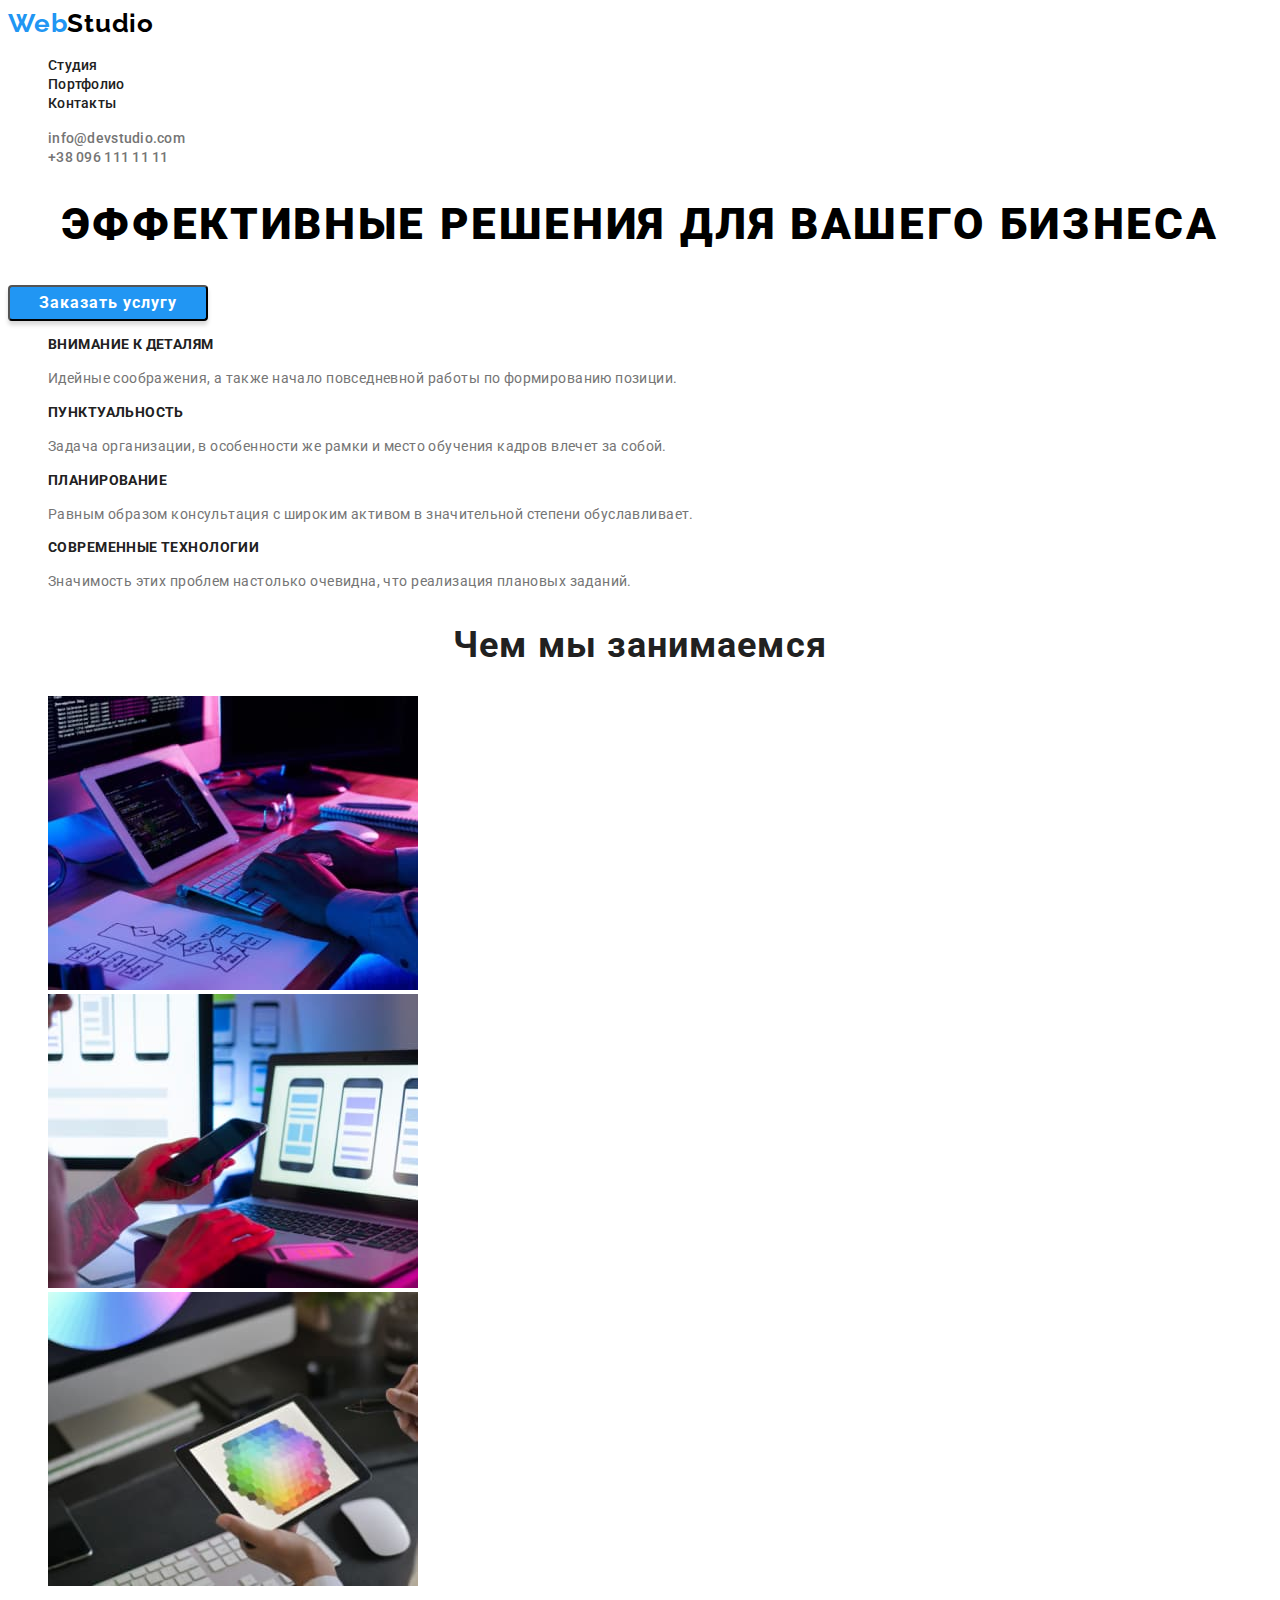
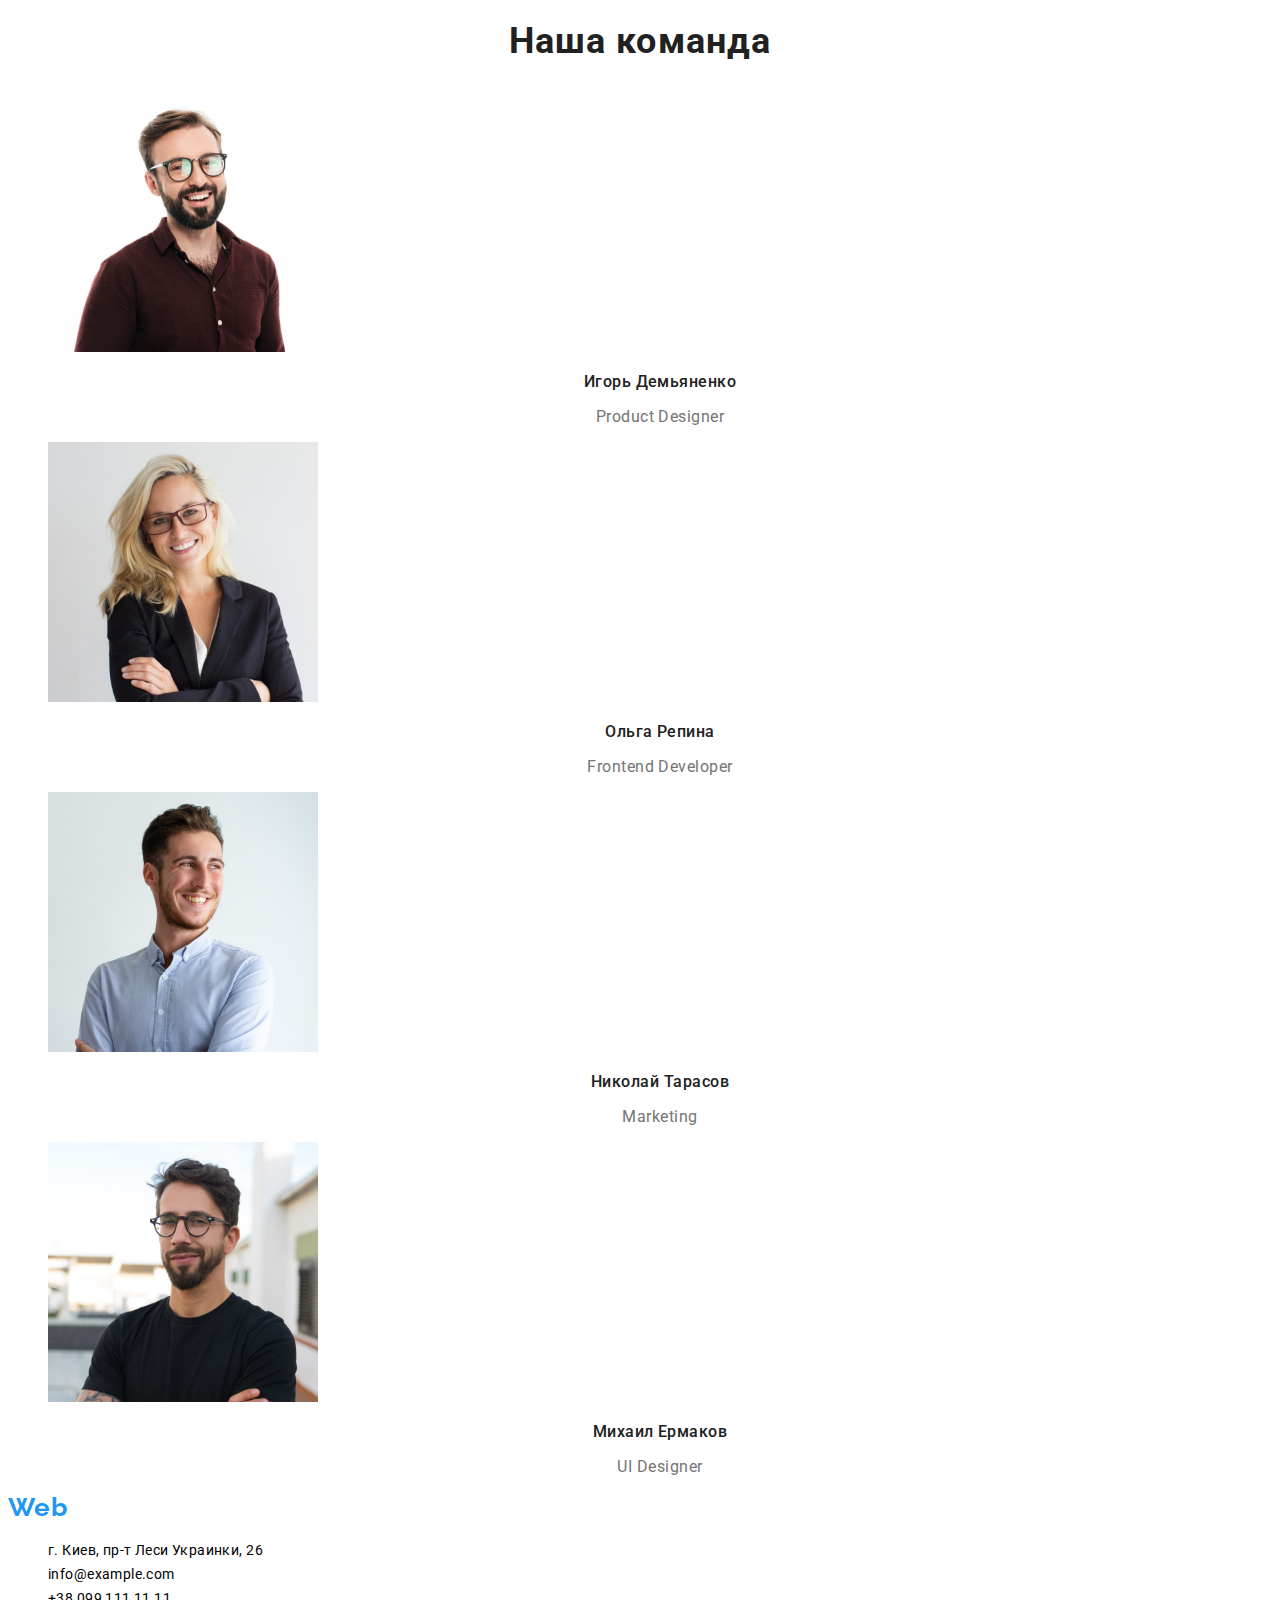
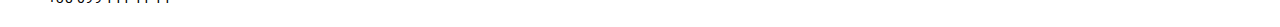
==== index.html @ 3e943349 "дз 3" ====
<!DOCTYPE html>
<html lang="ru">
<head>
    <meta charset="UTF-8">
    <meta http-equiv="X-UA-Compatible" content="IE=edge">
    <meta name="viewport" content="width=device-width, initial-scale=1.0">
    <title>WebStudio</title>
    <link rel="preconnect" href="https://fonts.googleapis.com">
    <link rel="preconnect" href="https://fonts.gstatic.com" crossorigin>
    <link href="https://fonts.googleapis.com/css2?family=Raleway:wght@700&family=Roboto:wght@400;500;700;900&display=swap"
        rel="stylesheet">

    <link rel="stylesheet" href="./css/styles.css">
</head>

<body>
    <!---HEADER-->
    <header class="page-header">
        <nav class="pege-nav">
            <a class="link logo" href="WebStudio" lang="en">Web<span class="logodark">Studio</span></a>
            <ul class="menu list">
                <li class="menu-item">
                    <a class="menu-link link" href="">Студия</a>
                </li>
                <li class="menu-item">
                    <a class="menu-link link" href="portfolio.html">Портфолио</a>
                </li>
                <li class="menu-item">
                    <a class="menu-link link" href="">Контакты</a>
                </li>
            </ul>
         </nav>    
            <ul class="list">
                <li>
                    <a class="contact-email link" href="mailto:info@devstudio.com">info@devstudio.com</a>
                </li>
                <li>
                    <a class="contact-phone-number link" href="tel:+380961111111">+38 096 111 11 11</a>
                </li>
            </ul>  
    </header>
    <main>
    <!--HERO-->
        <section class="hero">
            <h1 class="main-title">Эффективные решения для вашего бизнеса</h1>
            <button class="modal-btn" type="button">Заказать услугу</button>
        </section>
    <!--DESCRIPTION-->   
        <section>
           <ul class="list">
            <li>
                <p class="title-description">Внимание к деталям</p>
                <p class="section-description">Идейные соображения, а также начало повседневной работы по формированию позиции.</p>
            </li>
            <li>
                <p class="title-description">Пунктуальность</p>
                <p class="section-description">Задача организации, в особенности же рамки и место обучения кадров влечет за собой.</p>
            </li>
            <li>
                <p class="title-description">Планирование</p>
                <p class="section-description">Равным образом консультация с широким активом в значительной степени обуславливает.</p>
            </li>
            <li>
                <p class="title-description">Современные технологии</p>
                <p class="section-description">Значимость этих проблем настолько очевидна, что реализация плановых заданий.</p>
            </li>
           </ul>
        </section> 
        <!--WORKING-->
        <section>  
            <h2 class="title-section">Чем мы занимаемся</h2>
            <ul class="list">
                <li>
                    <img
                        src="./imeges/business/picture1.jpg"
                        alt="Работа студии"
                        width="370"
                        height="294">
                </li>
                <li>
                    <img
                        src="./imeges/business/picture2.jpg"
                        alt="Работа студии"
                        width="370"
                        height="294">
                </li>
                <li>
                    <img
                        src="./imeges/business/picture3.jpg"
                        alt="Работа студии"
                        width="370"
                        height="294">
                </li>
            </ul>
        </section>
       <!--COLLECTIVE-->
        <section>
            <h2 class="title-section">Наша команда</h2>
            <ul class="list">
                <li>
                    <img
                        src="./imeges/company/igor.jpg"
                        alt="Игорь Демьяненко"
                        width="270"
                        height="260">
                    <h3 class="name">Игорь Демьяненко</h3>
                    <p class="profession" lang="en">Product Designer</p>
                </li>
                <li>
                    <img
                        src="./imeges/company/olia.jpg"
                        alt="Ольга Репина"
                        width="270"
                        height="260">
                    <h3 class="name">Ольга Репина</h3>
                    <p class="profession" lang="en">Frontend Developer</p>
                </li>
                <li>
                    <img
                        src="./imeges/company/nicolai.jpg"
                        alt="Николай Тарасов"
                        width="270"
                        height="260">
                    <h3 class="name">Николай Тарасов</h3>
                    <p class="profession" lang="en">Marketing</p>
                </li>
                <li>
                    <img
                        src="./imeges/company/mihail.jpg"
                        alt="Михаил Ермаков"
                        width="270"
                        height="260">
                    <h3 class="name">Михаил Ермаков</h3>
                    <p class="profession" lang="en">UI Designer</p>
                </li>
            </ul>
        </section>
    </main>
    <!--FOOTER-->
    <footer>
        <a class="link logo" href="WebStudio" lang="en">Web<span class="logolight">Studio</span></a>
        <address>
            <ul class="list">
                <li>
                    <a class="link adress"
                    href="https://goo.gl/maps/aPMMfaf2fwCcFUGt7"
                    target="_blank" 
                    rel="noopenen noreferrer">
                    г. Киев, пр-т Леси Украинки, 26
                </a>
                </li>
                <li>
                    <a class="link connection" href="mailto:info@example.com">info@example.com</a>
                </li>
                <li>
                    <a class="link connection" href="tel:+380991111111">+38 099 111 11 11</a>
                </li>
            </ul>
        </address>
    </footer>
</body>
</html>
---- css/styles.css ----
:root {
   --accent-background-dark:#2F303A;
   --accent-color-text:#757575;
   --accent-color-header: #212121;
}

.list {
    list-style: none;
}

.link {
    text-decoration: none;

}

body {
font-family: 'Roboto', sans-serif;
}
/*================COMPONENTS===============*/

/*================/COMPONENTS==============*/

/*================HEADER===============*/
.page-header {

}

.pege-nav {

}

.logo {
    font-family: 'Raleway', sans-serif;
    font-weight: 700;
    font-size: 26px;
    line-height: 1.19;
    letter-spacing: 0.03em;
    color: #2196F3;
}
.logodark {
    color: #000;
}
.menu {

}

.menu-item {

}

.menu-link {
    font-family: 'Roboto', sans-serif;
    font-weight: 500;
    font-size: 14px;
    line-height: 1.14;
    letter-spacing: 0.02em;
    color:var(--accent-color-header);

}
.menu-link:hover,
.menu-link:focus {
    color: #2196F3;
}

.contact-phone-number {
    font-weight: 500;
    font-size: 14px;
    line-height: 1.14;
    letter-spacing: 0.02em;
    color:var(--accent-color-text);
}
.contact-phone-number:hover,
.contact-phone-number:focus {
    color: #2196F3;
}

.contact-email {
    font-weight: 500;
    font-size: 14px;
    line-height: 1.14;
    letter-spacing: 0.02em;
    color:var(--accent-color-text);
}

.contact-email:hover,
.contact-email:focus {
    color: #2196F3;
}
/*================/HEADER===============*/

/*==============HERO=======================*/
.main-title {
    font-weight: 900;
    font-size: 44px;
    line-height: 1.36;
    text-align: center;
    letter-spacing: 0.06em;
    text-transform: uppercase;
    color: #000;
    /*color: #FFFFFF;*/
}

.modal-btn {
    font-family: 'Roboto', sans-serif;
    width: 200px;
    background: #2196F3;
    box-shadow: 0px 4px 4px rgba(0, 0, 0, 0.15);
    border-radius: 4px;
    cursor: pointer;
    font-weight: 700;
    font-size: 16px;
    line-height: 1.88;
    letter-spacing: 0.06em;
    color: #FFFFFF;
}
/*==============/HERO=======================*/

/*===============DESCRIPTION==========*/
.section-description {
    font-weight: 400;
    font-size: 14px;
    line-height: 1.71;
    letter-spacing: 0.03em;
    color:var(--accent-color-text);
}

.title-description {
    font-weight: 700;
    font-size: 14px;
    line-height: 1.14;
    letter-spacing: 0.03em;
    text-transform: uppercase;
    color:var(--accent-color-header);
}
/*===============/DESCRIPTION==========*/

/*===========COLLECTIVE===============*/
.name {
    font-weight: 500;
    font-size: 16px;
    line-height: 1.19;
    text-align: center;
    letter-spacing: 0.03em;
    color:var(--accent-color-header);
}

.profession {
    font-weight: 400;
    font-size: 16px;
    line-height: 1.19;
    text-align: center;
    letter-spacing: 0.03em;
    color:var(--accent-color-text);
}

.title-section {
    font-weight: 700;
    font-size: 36px;
    line-height: 1.17;
    text-align: center;
    letter-spacing: 0.03em;
    color:var(--accent-color-header);
}
/*===========/COLLECTIVE===============*/

/*==============GALLERY================*/
.services {
    font-weight: 500;
    font-size: 16px;
    line-height: 1.63;
    text-align: center;
    letter-spacing: 0.03em;
    color: var(--accent-color-header);
}
 .gallery-btn {
    font-family: 'Roboto', sans-serif;
    font-weight: 500;
    font-size: 16px;
    line-height: 1.63;
    text-align: center;
    letter-spacing: 0.03em;
    color: var(--accent-color-header);
    background: #F5F4FA;   

 }
 .gallery-btn:hover,
 .gallery-btn:focus {
    color: #FFFFFF;
    background: #2196F3;
 }

 .project {
    font-weight: 700;
    font-size: 18px;
    line-height: 2;
    letter-spacing: 0.06em;
    color: var(--accent-color-header);
 }

.form-project {
    font-weight: 400;
    font-size: 16px;
    line-height: 1.88;
    letter-spacing: 0.03em;
    color:var(--accent-color-text);
}


/*==============/GALLERY================*/

/*================FOOTER========*/
.logolight {
    color: #FFFFFF;
}

.adress {
    font-style: normal;
    font-weight: 400;
    font-size: 14px;
    line-height: 1.71;
    letter-spacing: 0.03em;
    color: #000;
    /*color: #FFFFFF;*/
}

.connection {
    font-style: normal;
    font-weight: 400;
    font-size: 14px;
    line-height: 1.71;
    letter-spacing: 0.03em;
    color: #000;
    /*color: rgba(255, 255, 255, 0.6);*/
}
/*=================/FOOTER========*/
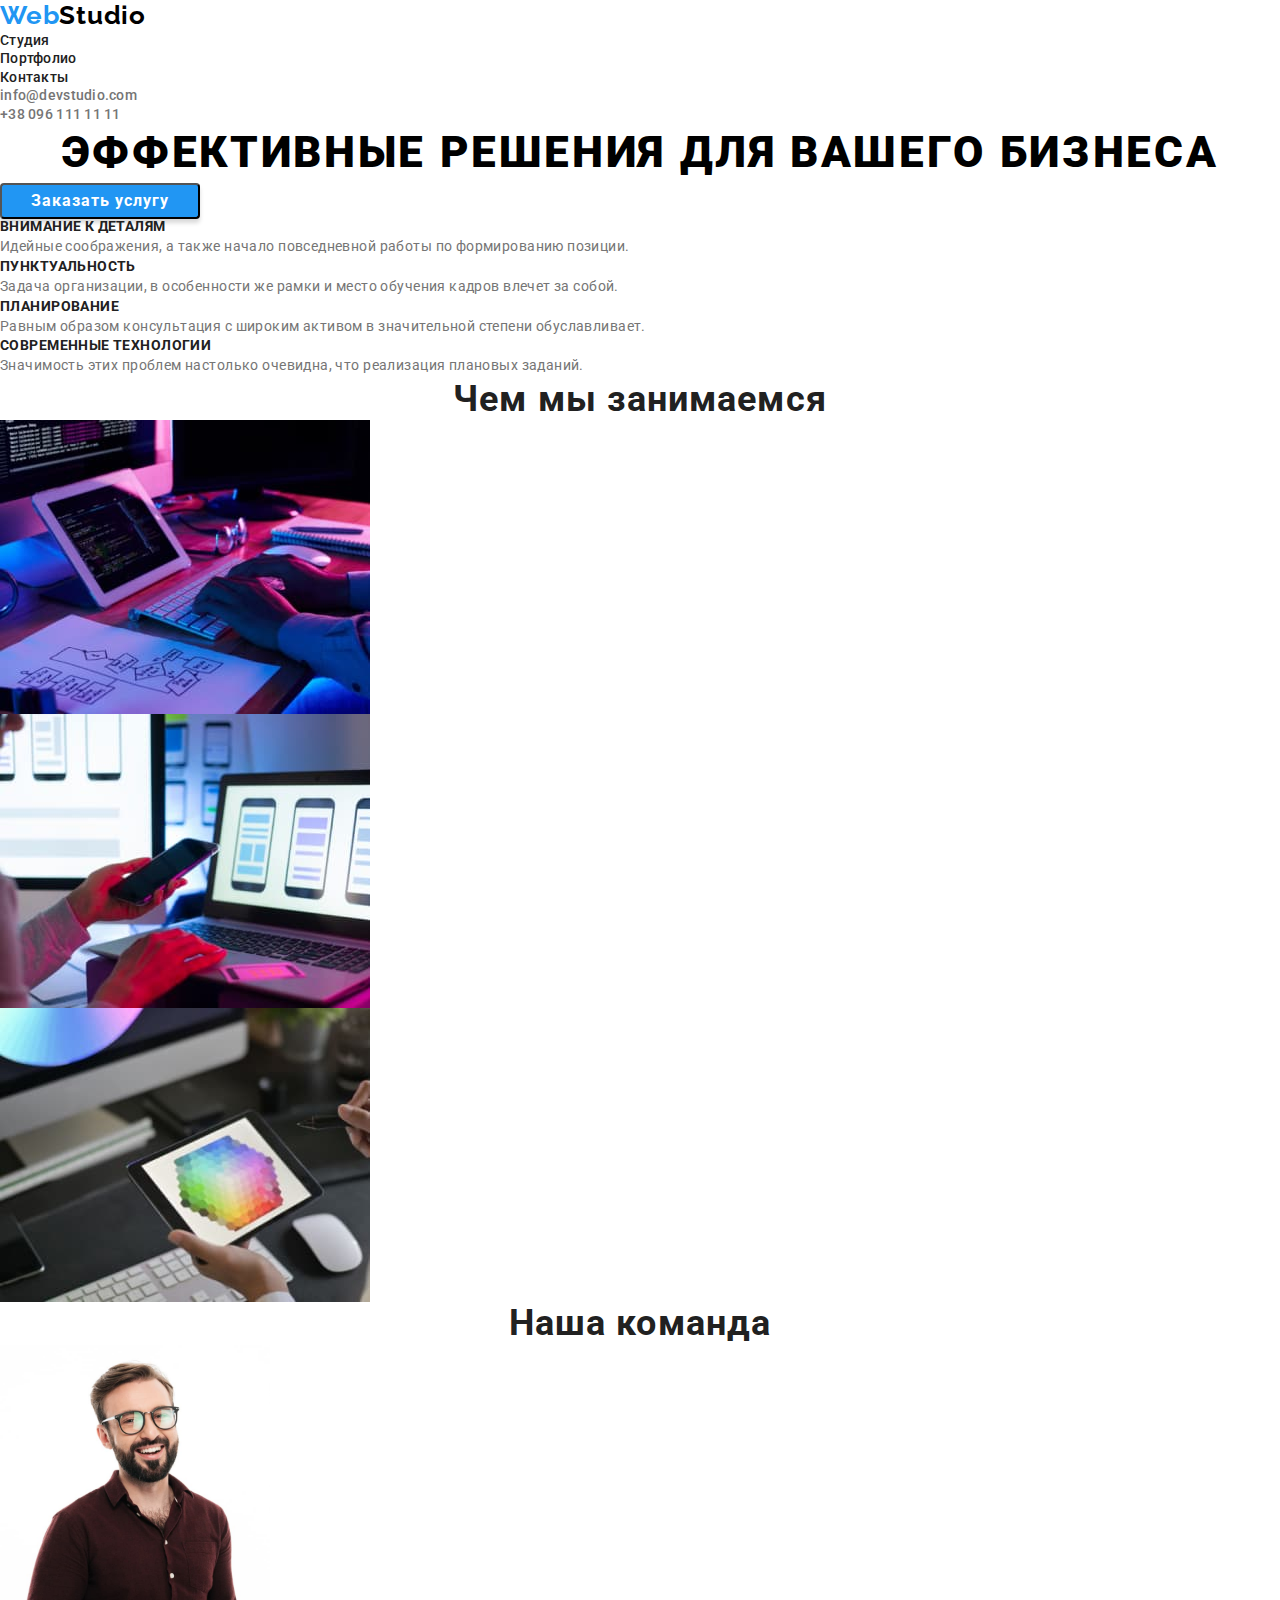
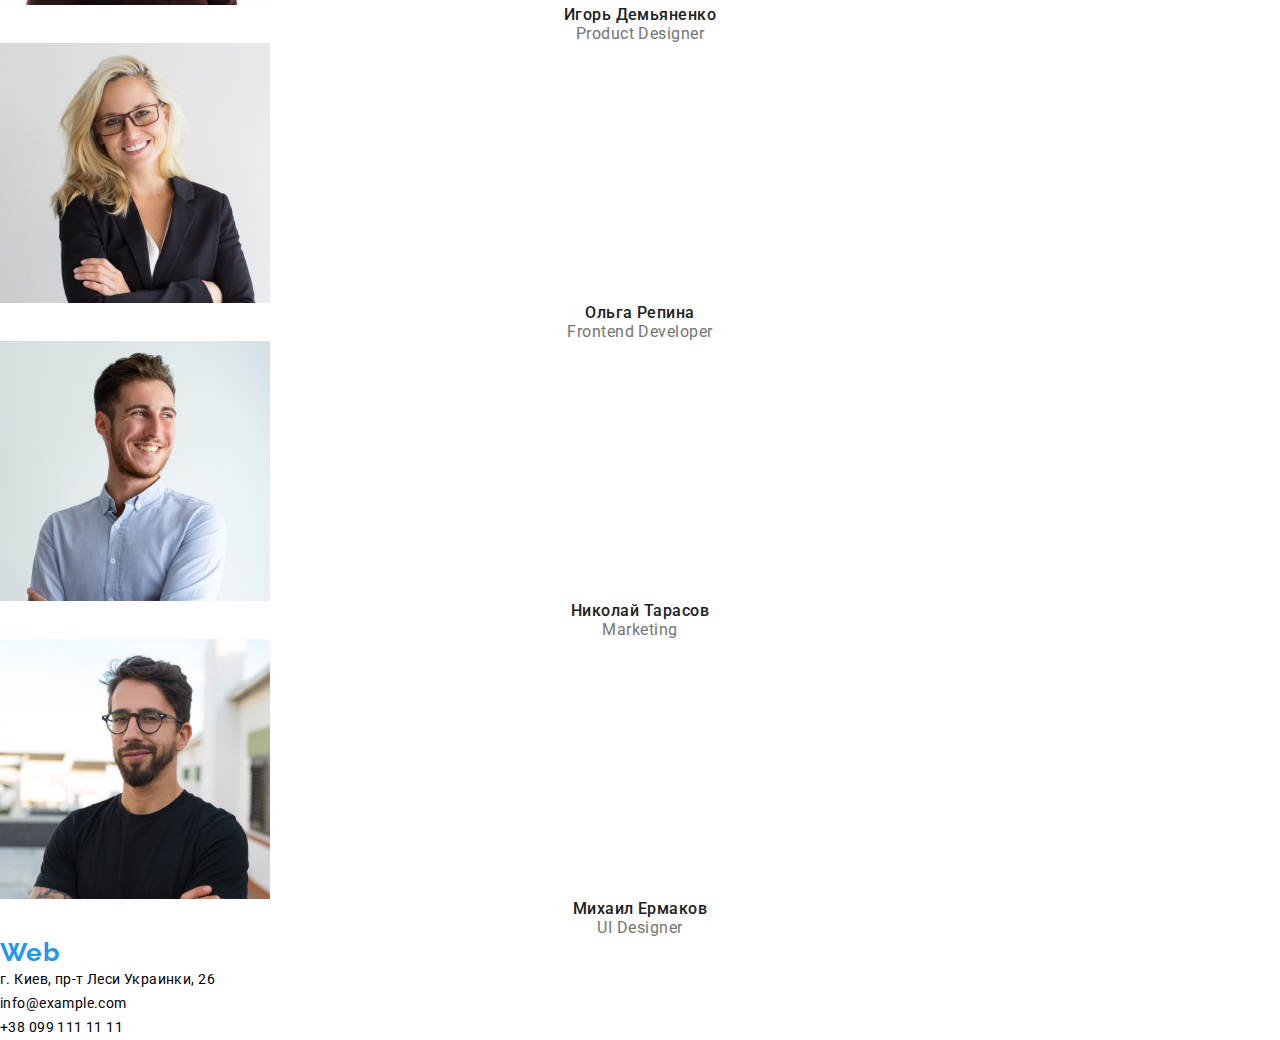
==== commit 455245d5: "дз 3 основа" ====
--- a/index.html
+++ b/index.html
@@ -5,6 +5,7 @@
     <meta http-equiv="X-UA-Compatible" content="IE=edge">
     <meta name="viewport" content="width=device-width, initial-scale=1.0">
     <title>WebStudio</title>
+    <link rel="stylesheet" href="https://cdn.jsdelivr.net/npm/modern-normalize@1.1.0/modern-normalize.min.css">
     <link rel="preconnect" href="https://fonts.googleapis.com">
     <link rel="preconnect" href="https://fonts.gstatic.com" crossorigin>
     <link href="https://fonts.googleapis.com/css2?family=Raleway:wght@700&family=Roboto:wght@400;500;700;900&display=swap"
--- a/css/styles.css
+++ b/css/styles.css
@@ -2,6 +2,7 @@
    --accent-background-dark:#2F303A;
    --accent-color-text:#757575;
    --accent-color-header: #212121;
+   --blue-color:#2196F3;
 }
 
 .list {
@@ -10,8 +11,30 @@
 
 .link {
     text-decoration: none;
-
-}
+}
+h1,
+h2,
+h3,
+h4,
+p{
+    margin-top: 0;
+    margin-bottom: 0;
+}
+ul,
+ol {
+    margin-top: 0;
+    margin-bottom: 0;
+    padding-left: 0;
+}
+img{
+    display: block;
+}
+/*address {
+    font-style: normal;
+}
+button {
+    cursor: pointer;
+}*/
 
 body {
 font-family: 'Roboto', sans-serif;
@@ -35,7 +58,7 @@
     font-size: 26px;
     line-height: 1.19;
     letter-spacing: 0.03em;
-    color: #2196F3;
+    color: var(--blue-color);
 }
 .logodark {
     color: #000;
@@ -59,7 +82,7 @@
 }
 .menu-link:hover,
 .menu-link:focus {
-    color: #2196F3;
+    color: var(--blue-color);
 }
 
 .contact-phone-number {
@@ -71,7 +94,7 @@
 }
 .contact-phone-number:hover,
 .contact-phone-number:focus {
-    color: #2196F3;
+    color:var(--blue-color);
 }
 
 .contact-email {
@@ -84,7 +107,7 @@
 
 .contact-email:hover,
 .contact-email:focus {
-    color: #2196F3;
+    color: var(--blue-color);
 }
 /*================/HEADER===============*/
 
@@ -103,7 +126,7 @@
 .modal-btn {
     font-family: 'Roboto', sans-serif;
     width: 200px;
-    background: #2196F3;
+    background: var(--blue-color);
     box-shadow: 0px 4px 4px rgba(0, 0, 0, 0.15);
     border-radius: 4px;
     cursor: pointer;
@@ -186,7 +209,7 @@
  .gallery-btn:hover,
  .gallery-btn:focus {
     color: #FFFFFF;
-    background: #2196F3;
+    background: var(--blue-color);
  }
 
  .project {
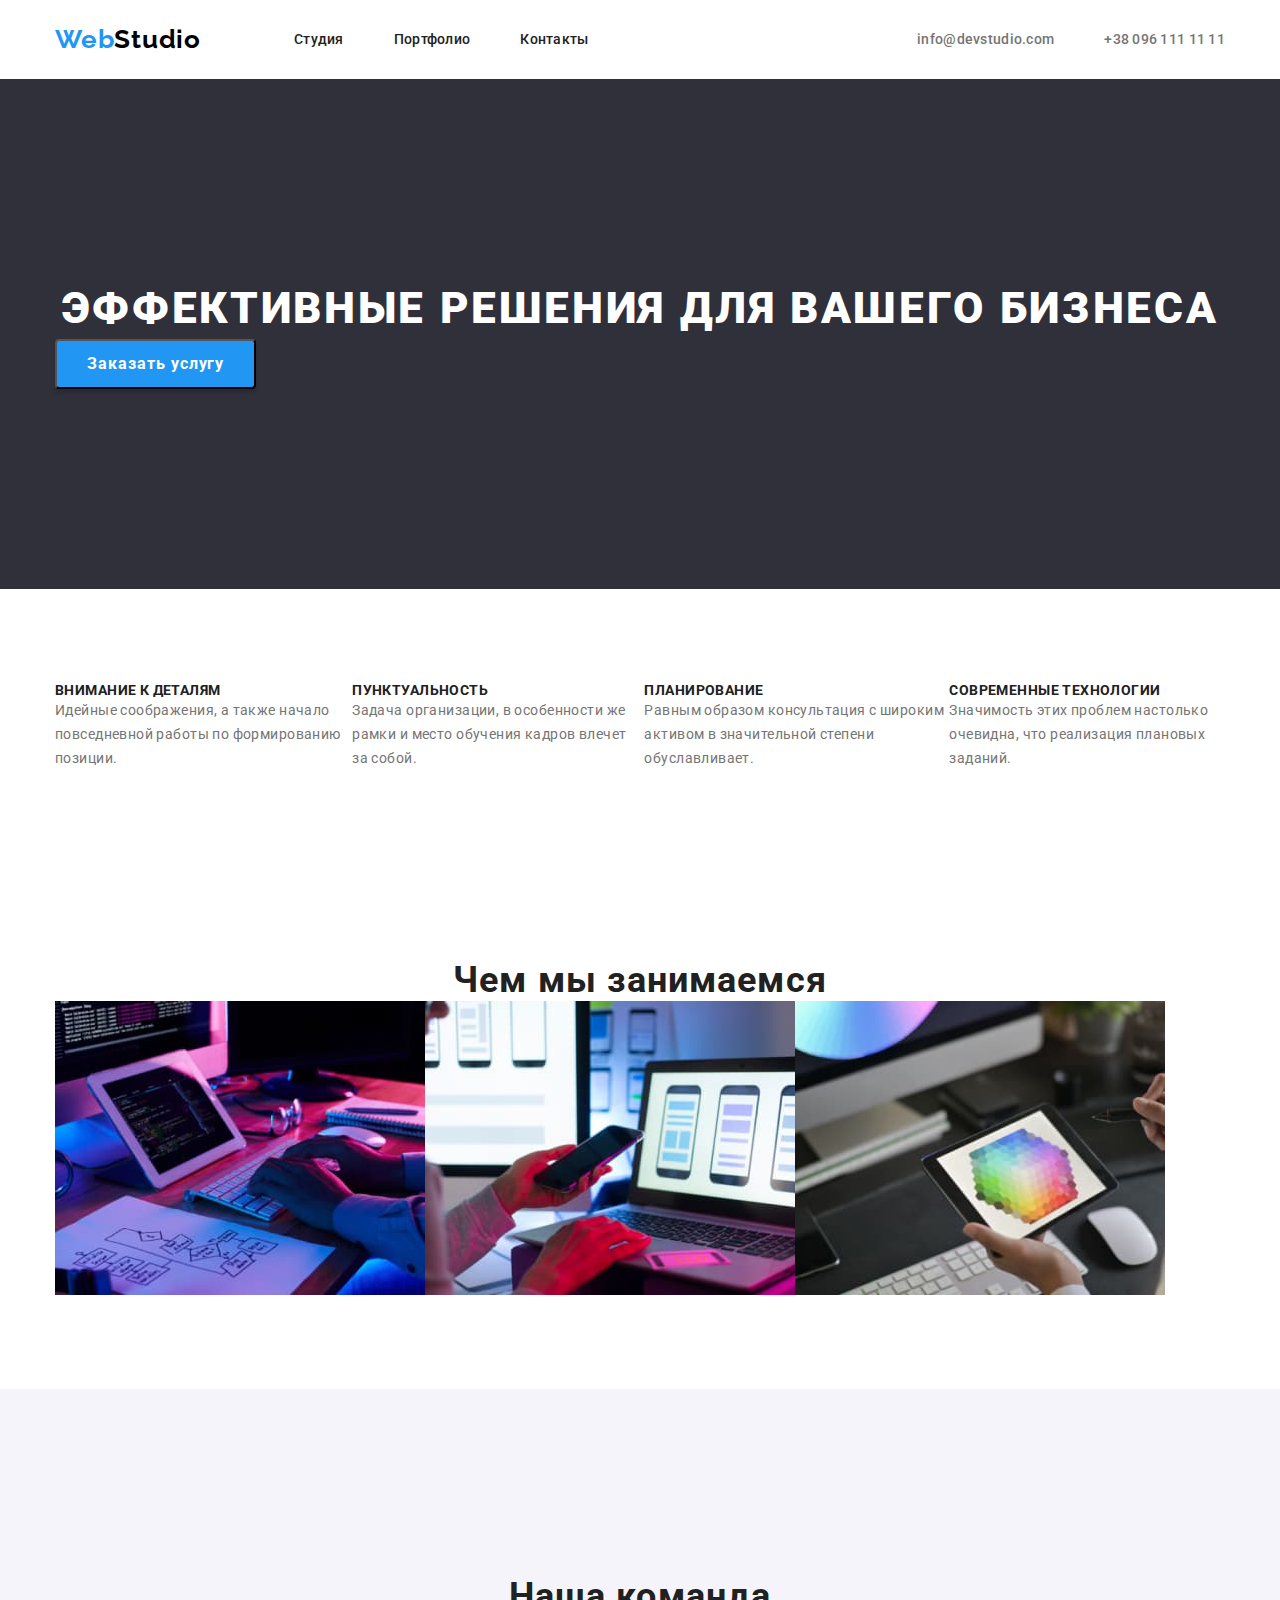
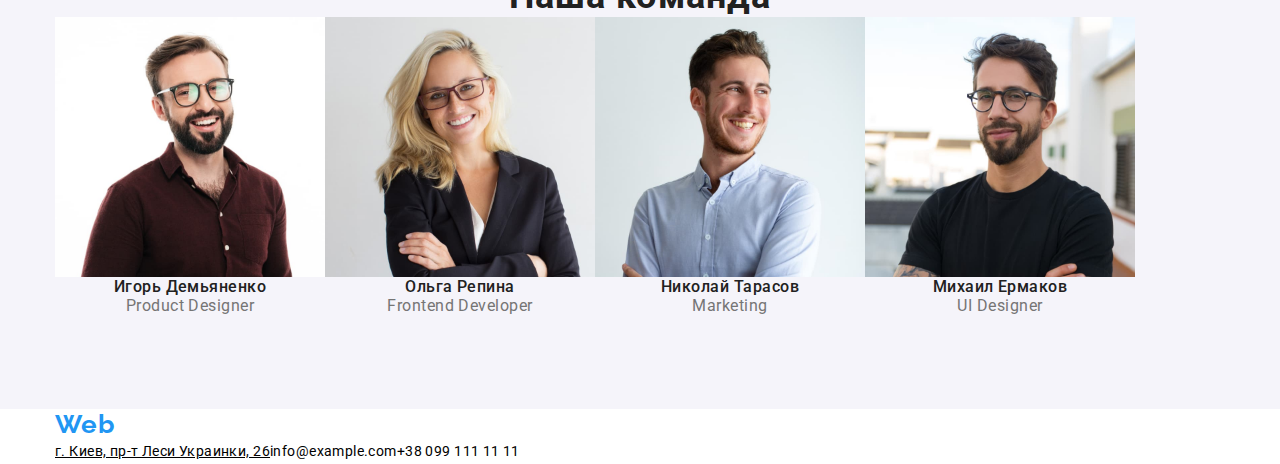
==== commit 21065089: "ДЗ 3 перша половина" ====
--- a/index.html
+++ b/index.html
@@ -5,19 +5,19 @@
     <meta http-equiv="X-UA-Compatible" content="IE=edge">
     <meta name="viewport" content="width=device-width, initial-scale=1.0">
     <title>WebStudio</title>
-    <link rel="stylesheet" href="https://cdn.jsdelivr.net/npm/modern-normalize@1.1.0/modern-normalize.min.css">
-    <link rel="preconnect" href="https://fonts.googleapis.com">
+        <link rel="preconnect" href="https://fonts.googleapis.com">
     <link rel="preconnect" href="https://fonts.gstatic.com" crossorigin>
     <link href="https://fonts.googleapis.com/css2?family=Raleway:wght@700&family=Roboto:wght@400;500;700;900&display=swap"
         rel="stylesheet">
-
+    <link rel="stylesheet" href="https://cdn.jsdelivr.net/npm/modern-normalize@1.1.0/modern-normalize.min.css">    
     <link rel="stylesheet" href="./css/styles.css">
 </head>
 
 <body>
     <!---HEADER-->
     <header class="page-header">
-        <nav class="pege-nav">
+        <div class="container page-heder-container">
+            <nav class="pege-nav">
             <a class="link logo" href="WebStudio" lang="en">Web<span class="logodark">Studio</span></a>
             <ul class="menu list">
                 <li class="menu-item">
@@ -30,7 +30,7 @@
                     <a class="menu-link link" href="">Контакты</a>
                 </li>
             </ul>
-         </nav>    
+             </nav>    
             <ul class="list">
                 <li>
                     <a class="contact-email link" href="mailto:info@devstudio.com">info@devstudio.com</a>
@@ -38,126 +38,138 @@
                 <li>
                     <a class="contact-phone-number link" href="tel:+380961111111">+38 096 111 11 11</a>
                 </li>
-            </ul>  
+            </ul>
+        </div>
     </header>
     <main>
     <!--HERO-->
         <section class="hero">
-            <h1 class="main-title">Эффективные решения для вашего бизнеса</h1>
-            <button class="modal-btn" type="button">Заказать услугу</button>
+            <div class="container">
+                <h1 class="main-title">Эффективные решения для вашего бизнеса</h1>
+                <button class="modal-btn" type="button">Заказать услугу</button>
+            </div>
         </section>
     <!--DESCRIPTION-->   
-        <section>
-           <ul class="list">
-            <li>
-                <p class="title-description">Внимание к деталям</p>
-                <p class="section-description">Идейные соображения, а также начало повседневной работы по формированию позиции.</p>
-            </li>
-            <li>
-                <p class="title-description">Пунктуальность</p>
-                <p class="section-description">Задача организации, в особенности же рамки и место обучения кадров влечет за собой.</p>
-            </li>
-            <li>
-                <p class="title-description">Планирование</p>
-                <p class="section-description">Равным образом консультация с широким активом в значительной степени обуславливает.</p>
-            </li>
-            <li>
-                <p class="title-description">Современные технологии</p>
-                <p class="section-description">Значимость этих проблем настолько очевидна, что реализация плановых заданий.</p>
-            </li>
-           </ul>
+        <section class="section-description">
+            <div class="container">
+                <ul class="list">
+                    <li>
+                        <p class="title-description">Внимание к деталям</p>
+                        <p class="text-description">Идейные соображения, а также начало повседневной работы по формированию позиции.</p>
+                    </li>
+                    <li>
+                        <p class="title-description">Пунктуальность</p>
+                        <p class="text-description">Задача организации, в особенности же рамки и место обучения кадров влечет за собой.</p>
+                    </li>
+                    <li>
+                       <p class="title-description">Планирование</p>
+                       <p class="text-description">Равным образом консультация с широким активом в значительной степени обуславливает.</p>
+                    </li>
+                    <li>
+                        <p class="title-description">Современные технологии</p>
+                        <p class="text-description">Значимость этих проблем настолько очевидна, что реализация плановых заданий.</p>
+                    </li>
+                </ul>
+            </div>
+           
         </section> 
         <!--WORKING-->
-        <section>  
-            <h2 class="title-section">Чем мы занимаемся</h2>
-            <ul class="list">
-                <li>
-                    <img
-                        src="./imeges/business/picture1.jpg"
-                        alt="Работа студии"
-                        width="370"
-                        height="294">
-                </li>
-                <li>
-                    <img
-                        src="./imeges/business/picture2.jpg"
-                        alt="Работа студии"
-                        width="370"
-                        height="294">
-                </li>
-                <li>
-                    <img
-                        src="./imeges/business/picture3.jpg"
-                        alt="Работа студии"
-                        width="370"
-                        height="294">
-                </li>
-            </ul>
+        <section class="section-working">
+            <div class="container">
+                <h2 class="title-section">Чем мы занимаемся</h2>
+                <ul class="list">
+                    <li>
+                        <img
+                            src="./imeges/business/picture1.jpg"
+                            alt="Работа студии"
+                            width="370"
+                            height="294">
+                    </li>
+                    <li>
+                        <img
+                            src="./imeges/business/picture2.jpg"
+                                alt="Работа студии"
+                                width="370"
+                                height="294">
+                    </li>
+                    <li>
+                        <img
+                            src="./imeges/business/picture3.jpg"
+                            alt="Работа студии"
+                            width="370"
+                            height="294">
+                    </li>
+                </ul>
+            </div>        
         </section>
        <!--COLLECTIVE-->
-        <section>
-            <h2 class="title-section">Наша команда</h2>
-            <ul class="list">
-                <li>
-                    <img
-                        src="./imeges/company/igor.jpg"
-                        alt="Игорь Демьяненко"
-                        width="270"
-                        height="260">
-                    <h3 class="name">Игорь Демьяненко</h3>
-                    <p class="profession" lang="en">Product Designer</p>
-                </li>
-                <li>
-                    <img
-                        src="./imeges/company/olia.jpg"
-                        alt="Ольга Репина"
-                        width="270"
-                        height="260">
-                    <h3 class="name">Ольга Репина</h3>
-                    <p class="profession" lang="en">Frontend Developer</p>
-                </li>
-                <li>
-                    <img
-                        src="./imeges/company/nicolai.jpg"
-                        alt="Николай Тарасов"
-                        width="270"
-                        height="260">
-                    <h3 class="name">Николай Тарасов</h3>
-                    <p class="profession" lang="en">Marketing</p>
-                </li>
-                <li>
-                    <img
-                        src="./imeges/company/mihail.jpg"
-                        alt="Михаил Ермаков"
-                        width="270"
-                        height="260">
-                    <h3 class="name">Михаил Ермаков</h3>
-                    <p class="profession" lang="en">UI Designer</p>
-                </li>
-            </ul>
+        <section class="collective-section">
+            <div class="container">
+                <h2 class="title-section">Наша команда</h2>
+                <ul class="list">
+                    <li>
+                        <img
+                            src="./imeges/company/igor.jpg"
+                            alt="Игорь Демьяненко"
+                            width="270"
+                            height="260">
+                        <h3 class="name">Игорь Демьяненко</h3>
+                        <p class="profession" lang="en">Product Designer</p>
+                    </li>
+                    <li>
+                        <img
+                            src="./imeges/company/olia.jpg"
+                            alt="Ольга Репина"
+                            width="270"
+                            height="260">
+                        <h3 class="name">Ольга Репина</h3>
+                        <p class="profession" lang="en">Frontend Developer</p>
+                    </li>
+                    <li>
+                        <img
+                            src="./imeges/company/nicolai.jpg"
+                            alt="Николай Тарасов"
+                            width="270"
+                            height="260">
+                        <h3 class="name">Николай Тарасов</h3>
+                        <p class="profession" lang="en">Marketing</p>
+                    </li>
+                    <li>
+                        <img
+                            src="./imeges/company/mihail.jpg"
+                            alt="Михаил Ермаков"
+                            width="270"
+                            height="260">
+                        <h3 class="name">Михаил Ермаков</h3>
+                        <p class="profession" lang="en">UI Designer</p>
+                    </li>
+                </ul>
+            </div> 
         </section>
     </main>
     <!--FOOTER-->
     <footer>
-        <a class="link logo" href="WebStudio" lang="en">Web<span class="logolight">Studio</span></a>
-        <address>
-            <ul class="list">
-                <li>
-                    <a class="link adress"
-                    href="https://goo.gl/maps/aPMMfaf2fwCcFUGt7"
-                    target="_blank" 
-                    rel="noopenen noreferrer">
-                    г. Киев, пр-т Леси Украинки, 26
-                </a>
-                </li>
-                <li>
-                    <a class="link connection" href="mailto:info@example.com">info@example.com</a>
-                </li>
-                <li>
-                    <a class="link connection" href="tel:+380991111111">+38 099 111 11 11</a>
-                </li>
-            </ul>
-        </address>
+        <div class="container">
+            <a class="link logo" href="WebStudio" lang="en">Web<span class="logolight">Studio</span></a>
+            <address>
+                <ul class="list">
+                    <li>
+                        <a class="link-footer adress"
+                        href="https://goo.gl/maps/aPMMfaf2fwCcFUGt7"
+                        target="_blank" 
+                        rel="noopenen noreferrer">
+                        г. Киев, пр-т Леси Украинки, 26
+                    </a>
+                    </li>
+                    <li>
+                        <a class="link connection" href="mailto:info@example.com">info@example.com</a>
+                    </li>
+                    <li>
+                        <a class="link connection" href="tel:+380991111111">+38 099 111 11 11</a>
+                    </li>
+                </ul>
+            </address>
+        </div>
     </footer>
 </body>
 </html>--- a/css/styles.css
+++ b/css/styles.css
@@ -7,6 +7,7 @@
 
 .list {
     list-style: none;
+    display: flex;
 }
 
 .link {
@@ -31,25 +32,39 @@
 }
 /*address {
     font-style: normal;
-}
+}*/
 button {
     cursor: pointer;
-}*/
+}
 
 body {
 font-family: 'Roboto', sans-serif;
 }
+.container {
+    width: 1200px;
+    margin-left: auto;
+    margin-right: auto;
+    padding-left: 15px;
+    padding-right: 15px;
+}
+
 /*================COMPONENTS===============*/
 
 /*================/COMPONENTS==============*/
 
 /*================HEADER===============*/
+.page-heder-container {
+    display: flex;
+    align-items: center;
+    justify-content: space-between;
+}
 .page-header {
 
 }
 
 .pege-nav {
-
+display: flex;
+align-items: center;
 }
 
 .logo {
@@ -59,16 +74,20 @@
     line-height: 1.19;
     letter-spacing: 0.03em;
     color: var(--blue-color);
+    margin-right: 93px;
+    padding-top: 24px;
+    padding-bottom: 24px;
 }
 .logodark {
     color: #000;
 }
 .menu {
-
-}
-
-.menu-item {
-
+display: flex;
+
+}
+
+.menu-item:not(:last-child) {
+margin-right: 50px;
 }
 
 .menu-link {
@@ -91,7 +110,7 @@
     line-height: 1.14;
     letter-spacing: 0.02em;
     color:var(--accent-color-text);
-}
+    }
 .contact-phone-number:hover,
 .contact-phone-number:focus {
     color:var(--blue-color);
@@ -103,6 +122,8 @@
     line-height: 1.14;
     letter-spacing: 0.02em;
     color:var(--accent-color-text);
+    margin-left: auto;
+    margin-right: 50px;
 }
 
 .contact-email:hover,
@@ -112,6 +133,12 @@
 /*================/HEADER===============*/
 
 /*==============HERO=======================*/
+.hero {
+    padding-top: 200px;
+    padding-bottom: 200px;
+background: var(--accent-background-dark);
+}
+
 .main-title {
     font-weight: 900;
     font-size: 44px;
@@ -119,17 +146,18 @@
     text-align: center;
     letter-spacing: 0.06em;
     text-transform: uppercase;
-    color: #000;
-    /*color: #FFFFFF;*/
+    color: #FFFFFF;
 }
 
 .modal-btn {
     font-family: 'Roboto', sans-serif;
-    width: 200px;
+    padding-top: 8px;
+    padding-bottom: 8px;
+    padding-left: 30px;
+    padding-right: 30px;
     background: var(--blue-color);
     box-shadow: 0px 4px 4px rgba(0, 0, 0, 0.15);
     border-radius: 4px;
-    cursor: pointer;
     font-weight: 700;
     font-size: 16px;
     line-height: 1.88;
@@ -140,6 +168,11 @@
 
 /*===============DESCRIPTION==========*/
 .section-description {
+padding-top: 94px;
+padding-bottom: 94px;
+}
+
+.text-description {
     font-weight: 400;
     font-size: 14px;
     line-height: 1.71;
@@ -157,7 +190,22 @@
 }
 /*===============/DESCRIPTION==========*/
 
+/*================WORKING=============*/
+.section-working {
+    padding-top: 94px;
+    padding-bottom: 94px;
+}
+
+/*================/WORKING=============*/
+
 /*===========COLLECTIVE===============*/
+.collective-section {
+    padding-top: 186px;
+    padding-bottom: 94px;
+    background: #F5F4FA;
+
+}
+
 .name {
     font-weight: 500;
     font-size: 16px;
@@ -187,6 +235,11 @@
 /*===========/COLLECTIVE===============*/
 
 /*==============GALLERY================*/
+.gallery-section {
+    padding-top: 94px;
+    padding-bottom: 94px;
+}
+
 .services {
     font-weight: 500;
     font-size: 16px;
@@ -197,6 +250,10 @@
 }
  .gallery-btn {
     font-family: 'Roboto', sans-serif;
+    padding-top: 6px;
+    padding-bottom: 6px;
+    padding-left: 32px;
+    padding-right: 32px;
     font-weight: 500;
     font-size: 16px;
     line-height: 1.63;
@@ -255,5 +312,8 @@
     color: #000;
     /*color: rgba(255, 255, 255, 0.6);*/
 }
+.link-footer {
+
+}
 /*=================/FOOTER========*/
 
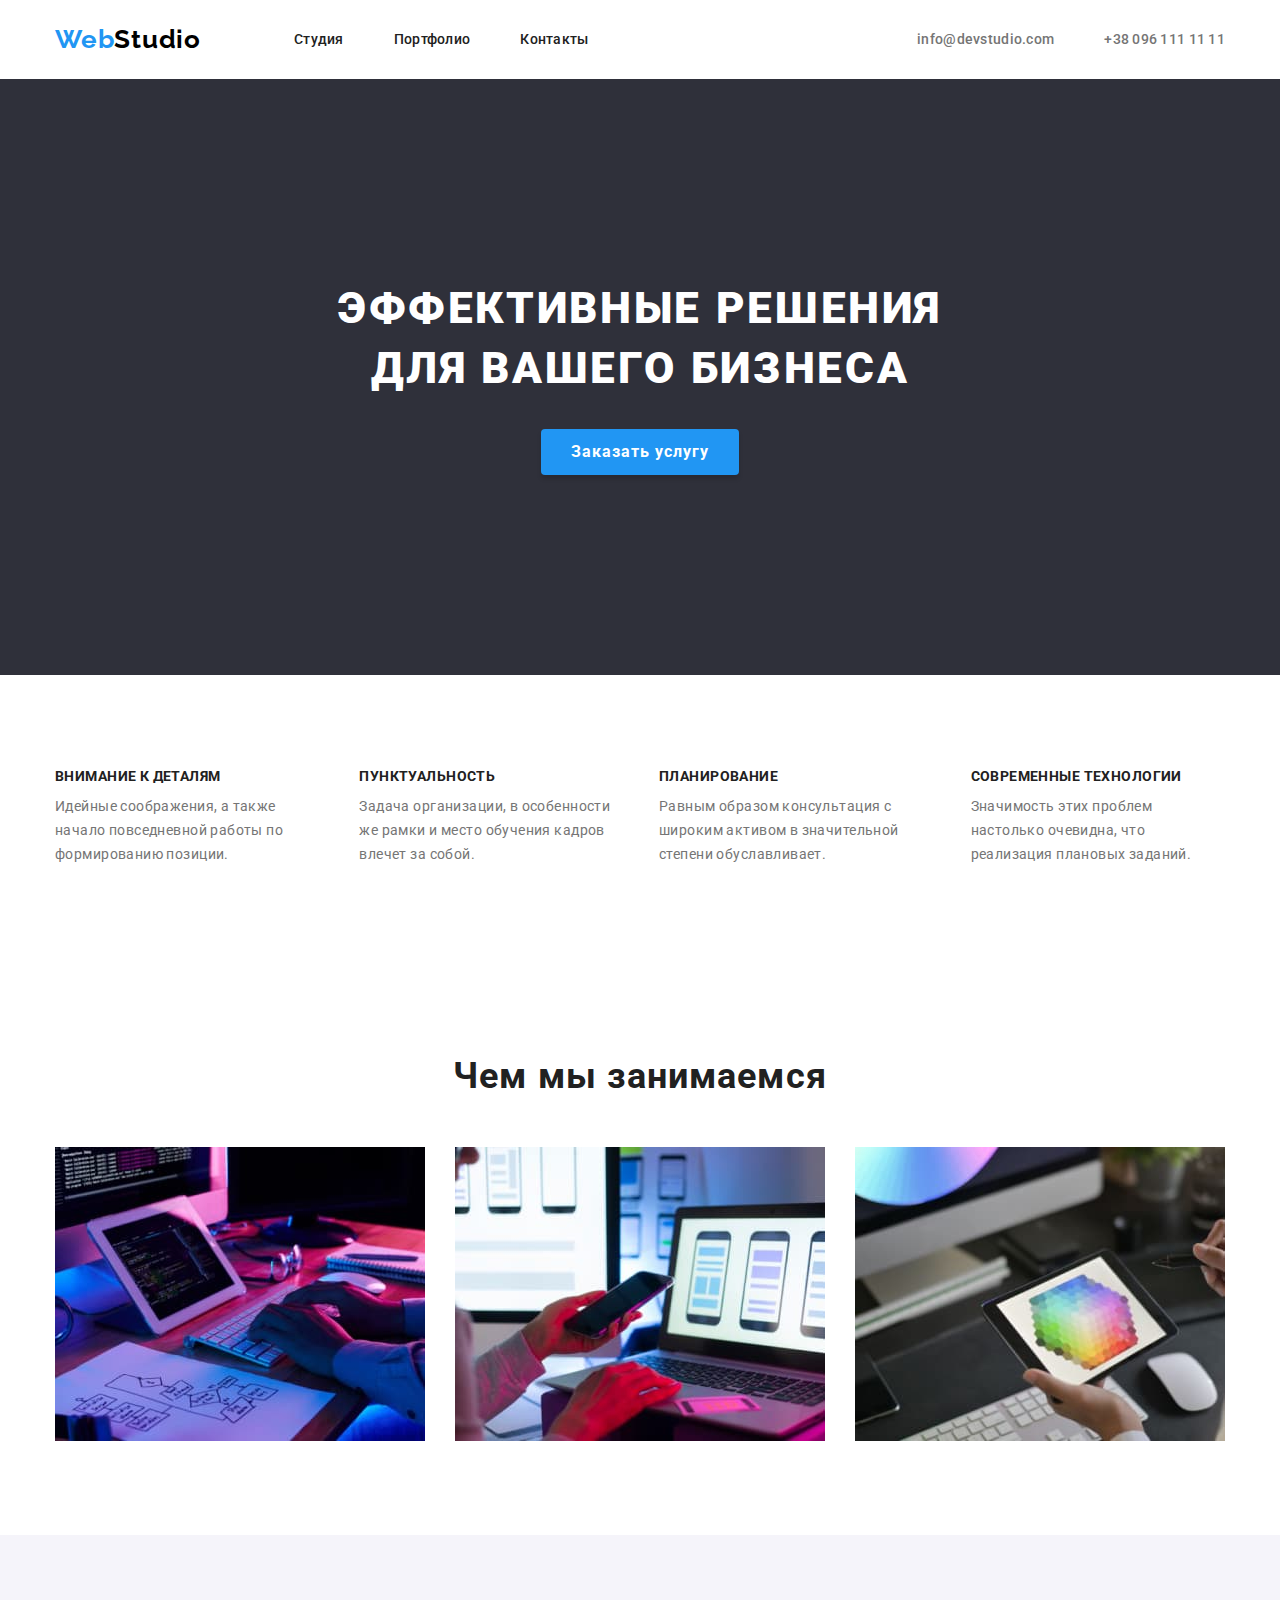
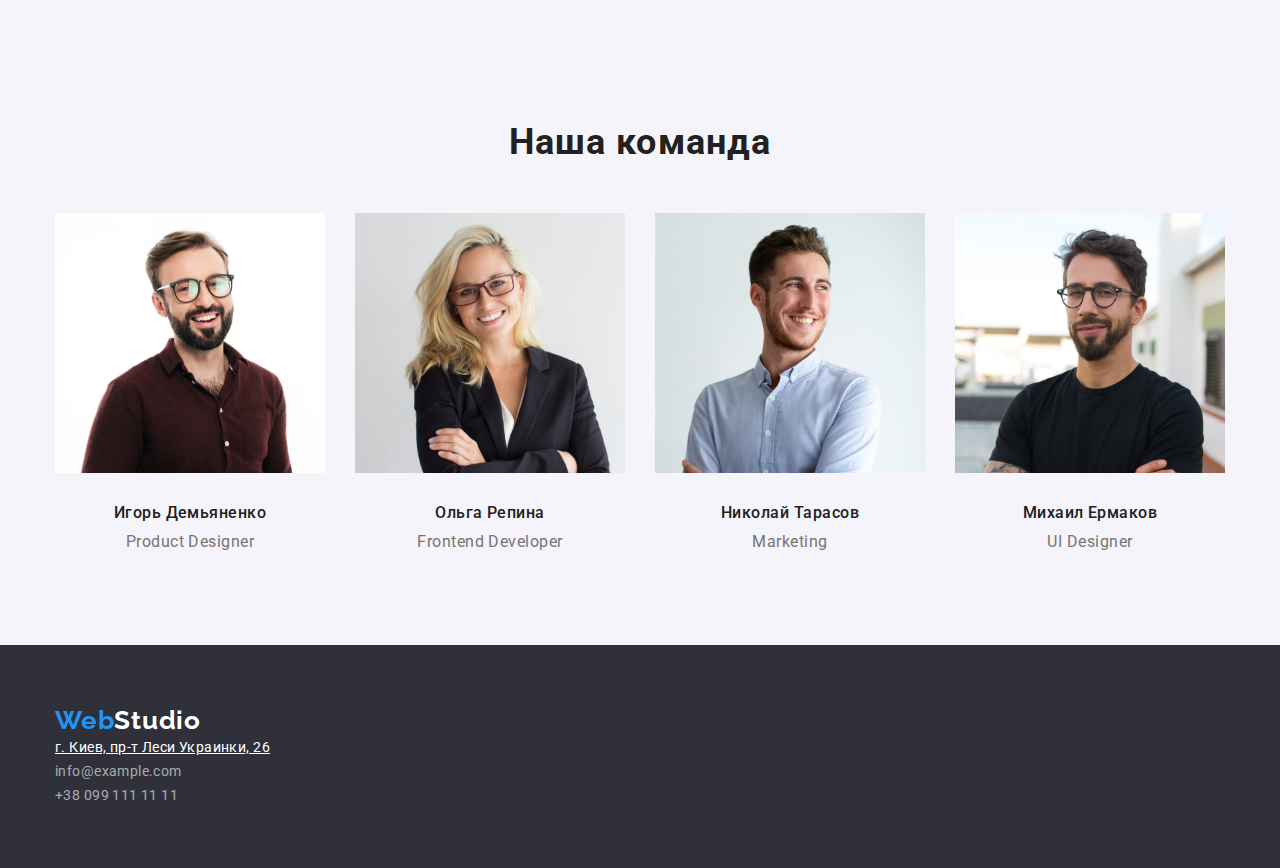
==== commit 8740e941: "ДЗ 3 варіант 1" ====
--- a/index.html
+++ b/index.html
@@ -43,29 +43,31 @@
     </header>
     <main>
     <!--HERO-->
-        <section class="hero">
+        <section class="hero hero-btn">
             <div class="container">
                 <h1 class="main-title">Эффективные решения для вашего бизнеса</h1>
-                <button class="modal-btn" type="button">Заказать услугу</button>
+                
+                    <button class="modal-btn" type="button">Заказать услугу</button>
+                
             </div>
         </section>
     <!--DESCRIPTION-->   
         <section class="section-description">
             <div class="container">
-                <ul class="list">
-                    <li>
+                <ul class="list description">
+                    <li class="block-description">
                         <p class="title-description">Внимание к деталям</p>
                         <p class="text-description">Идейные соображения, а также начало повседневной работы по формированию позиции.</p>
                     </li>
-                    <li>
+                    <li class="block-description">
                         <p class="title-description">Пунктуальность</p>
                         <p class="text-description">Задача организации, в особенности же рамки и место обучения кадров влечет за собой.</p>
                     </li>
-                    <li>
+                    <li class="block-description">
                        <p class="title-description">Планирование</p>
                        <p class="text-description">Равным образом консультация с широким активом в значительной степени обуславливает.</p>
                     </li>
-                    <li>
+                    <li class="block-description">
                         <p class="title-description">Современные технологии</p>
                         <p class="text-description">Значимость этих проблем настолько очевидна, что реализация плановых заданий.</p>
                     </li>
@@ -77,22 +79,22 @@
         <section class="section-working">
             <div class="container">
                 <h2 class="title-section">Чем мы занимаемся</h2>
-                <ul class="list">
-                    <li>
+                <ul class="list foto-work">
+                    <li class="foto">
                         <img
                             src="./imeges/business/picture1.jpg"
                             alt="Работа студии"
                             width="370"
                             height="294">
                     </li>
-                    <li>
+                    <li class="foto">
                         <img
                             src="./imeges/business/picture2.jpg"
                                 alt="Работа студии"
                                 width="370"
                                 height="294">
                     </li>
-                    <li>
+                    <li class="foto">
                         <img
                             src="./imeges/business/picture3.jpg"
                             alt="Работа студии"
@@ -106,53 +108,61 @@
         <section class="collective-section">
             <div class="container">
                 <h2 class="title-section">Наша команда</h2>
-                <ul class="list">
-                    <li>
+                <ul class="list collective">
+                    <li class="foto-collective">
                         <img
                             src="./imeges/company/igor.jpg"
                             alt="Игорь Демьяненко"
                             width="270"
                             height="260">
-                        <h3 class="name">Игорь Демьяненко</h3>
-                        <p class="profession" lang="en">Product Designer</p>
+                        <div class="collective-name-profession">
+                            <h3 class="name">Игорь Демьяненко</h3>
+                            <p class="profession" lang="en">Product Designer</p>
+                        </div>
                     </li>
-                    <li>
+                    <li class="foto-collective">
                         <img
                             src="./imeges/company/olia.jpg"
                             alt="Ольга Репина"
                             width="270"
                             height="260">
-                        <h3 class="name">Ольга Репина</h3>
-                        <p class="profession" lang="en">Frontend Developer</p>
+                        <div class="collective-name-profession">
+                            <h3 class="name">Ольга Репина</h3>
+                            <p class="profession" lang="en">Frontend Developer</p>                                
+                        </div>
                     </li>
-                    <li>
+                    <li class="foto-collective">
                         <img
                             src="./imeges/company/nicolai.jpg"
                             alt="Николай Тарасов"
                             width="270"
                             height="260">
-                        <h3 class="name">Николай Тарасов</h3>
-                        <p class="profession" lang="en">Marketing</p>
+                        <div class="collective-name-profession">
+                            <h3 class="name">Николай Тарасов</h3>
+                            <p class="profession" lang="en">Marketing</p>
+                        </div>
                     </li>
-                    <li>
+                    <li class="foto-collective">
                         <img
                             src="./imeges/company/mihail.jpg"
                             alt="Михаил Ермаков"
                             width="270"
                             height="260">
-                        <h3 class="name">Михаил Ермаков</h3>
-                        <p class="profession" lang="en">UI Designer</p>
+                        <div class="collective-name-profession">
+                            <h3 class="name">Михаил Ермаков</h3>
+                            <p class="profession" lang="en">UI Designer</p>
+                        </div>    
                     </li>
                 </ul>
             </div> 
         </section>
     </main>
     <!--FOOTER-->
-    <footer>
+    <footer class="footer">
         <div class="container">
             <a class="link logo" href="WebStudio" lang="en">Web<span class="logolight">Studio</span></a>
             <address>
-                <ul class="list">
+                <ul class="list adress-footer">
                     <li>
                         <a class="link-footer adress"
                         href="https://goo.gl/maps/aPMMfaf2fwCcFUGt7"
--- a/css/styles.css
+++ b/css/styles.css
@@ -8,6 +8,7 @@
 .list {
     list-style: none;
     display: flex;
+    
 }
 
 .link {
@@ -136,7 +137,8 @@
 .hero {
     padding-top: 200px;
     padding-bottom: 200px;
-background: var(--accent-background-dark);
+    background: var(--accent-background-dark);
+   
 }
 
 .main-title {
@@ -147,7 +149,14 @@
     letter-spacing: 0.06em;
     text-transform: uppercase;
     color: #FFFFFF;
-}
+    padding-bottom: 30px;
+    width: 696px;
+    height: 120px;
+    margin: 0 auto;
+    display: block;
+    
+   
+ }
 
 .modal-btn {
     font-family: 'Roboto', sans-serif;
@@ -163,7 +172,13 @@
     line-height: 1.88;
     letter-spacing: 0.06em;
     color: #FFFFFF;
-}
+    border: 0 solid;
+    margin: 0 auto;
+    display: block;
+    margin-top: 30px;
+  }
+
+  
 /*==============/HERO=======================*/
 
 /*===============DESCRIPTION==========*/
@@ -171,7 +186,13 @@
 padding-top: 94px;
 padding-bottom: 94px;
 }
-
+.description {
+    display: flex;
+    gap: 30px;
+}
+.block-description {
+    flex-basis: calc ((100%-90px)/4);
+}
 .text-description {
     font-weight: 400;
     font-size: 14px;
@@ -187,6 +208,7 @@
     letter-spacing: 0.03em;
     text-transform: uppercase;
     color:var(--accent-color-header);
+    margin-bottom: 10px;
 }
 /*===============/DESCRIPTION==========*/
 
@@ -194,6 +216,14 @@
 .section-working {
     padding-top: 94px;
     padding-bottom: 94px;
+}
+.foto-work {
+    display: flex;
+    flex-wrap: wrap;
+    gap: 30px; 
+}
+.foto {
+    flex-basis: calc ((100%-60px)/3);
 }
 
 /*================/WORKING=============*/
@@ -213,6 +243,7 @@
     text-align: center;
     letter-spacing: 0.03em;
     color:var(--accent-color-header);
+    margin-bottom: 10px;
 }
 
 .profession {
@@ -231,6 +262,18 @@
     text-align: center;
     letter-spacing: 0.03em;
     color:var(--accent-color-header);
+    margin-bottom: 50px;
+}
+.collective {
+    display: flex;
+    flex-wrap: wrap;
+    gap: 30px;
+}
+.foto-collective {
+    flex-basis: calc ((100%-90px)/4);
+}
+.collective-name-profession {
+    padding-top: 30px;
 }
 /*===========/COLLECTIVE===============*/
 
@@ -260,7 +303,10 @@
     text-align: center;
     letter-spacing: 0.03em;
     color: var(--accent-color-header);
-    background: #F5F4FA;   
+    background: #F5F4FA;
+    box-shadow: 0px 3px 1px rgba(0, 0, 0, 0.1), 0px 1px 2px rgba(0, 0, 0, 0.08), 0px 2px 2px rgba(0, 0, 0, 0.12);
+    border-radius: 4px;
+   border: 0 solid;
 
  }
  .gallery-btn:hover,
@@ -268,13 +314,28 @@
     color: #FFFFFF;
     background: var(--blue-color);
  }
-
+.portfolio-btn {
+    display: flex;
+    justify-content: center;
+    gap: 8px;
+    margin-bottom: 34px;
+    flex-basis: auto;
+}
+.gallery-foto-project {
+    padding-top: 20px;
+    padding-bottom: 20px;
+    padding-left: 24px;
+
+    border: 1px solid #ccc;
+
+}
  .project {
     font-weight: 700;
     font-size: 18px;
     line-height: 2;
     letter-spacing: 0.06em;
     color: var(--accent-color-header);
+    margin-bottom: 4px;
  }
 
 .form-project {
@@ -284,11 +345,25 @@
     letter-spacing: 0.03em;
     color:var(--accent-color-text);
 }
+.gallery-work {
+    display: flex;
+    flex-wrap: wrap;
+    gap: 30px;
+}
+.gallery-foto {
+    flex-basis: calc ((100%-240px)/9);
+}
 
 
 /*==============/GALLERY================*/
 
 /*================FOOTER========*/
+.footer {
+    padding-top: 60px;
+    padding-bottom: 60px;
+    background-color: var(--accent-background-dark);
+}
+
 .logolight {
     color: #FFFFFF;
 }
@@ -299,8 +374,7 @@
     font-size: 14px;
     line-height: 1.71;
     letter-spacing: 0.03em;
-    color: #000;
-    /*color: #FFFFFF;*/
+    color: #FFFFFF;
 }
 
 .connection {
@@ -309,11 +383,17 @@
     font-size: 14px;
     line-height: 1.71;
     letter-spacing: 0.03em;
-    color: #000;
-    /*color: rgba(255, 255, 255, 0.6);*/
+    color: rgba(255, 255, 255, 0.6);
 }
 .link-footer {
-
+    padding-bottom: 9px;
+}
+.adress-footer {
+    display: flex;
+    flex-direction:column;
+}
+.logo-footer {
+    margin-bottom: 20px;
 }
 /*=================/FOOTER========*/
 
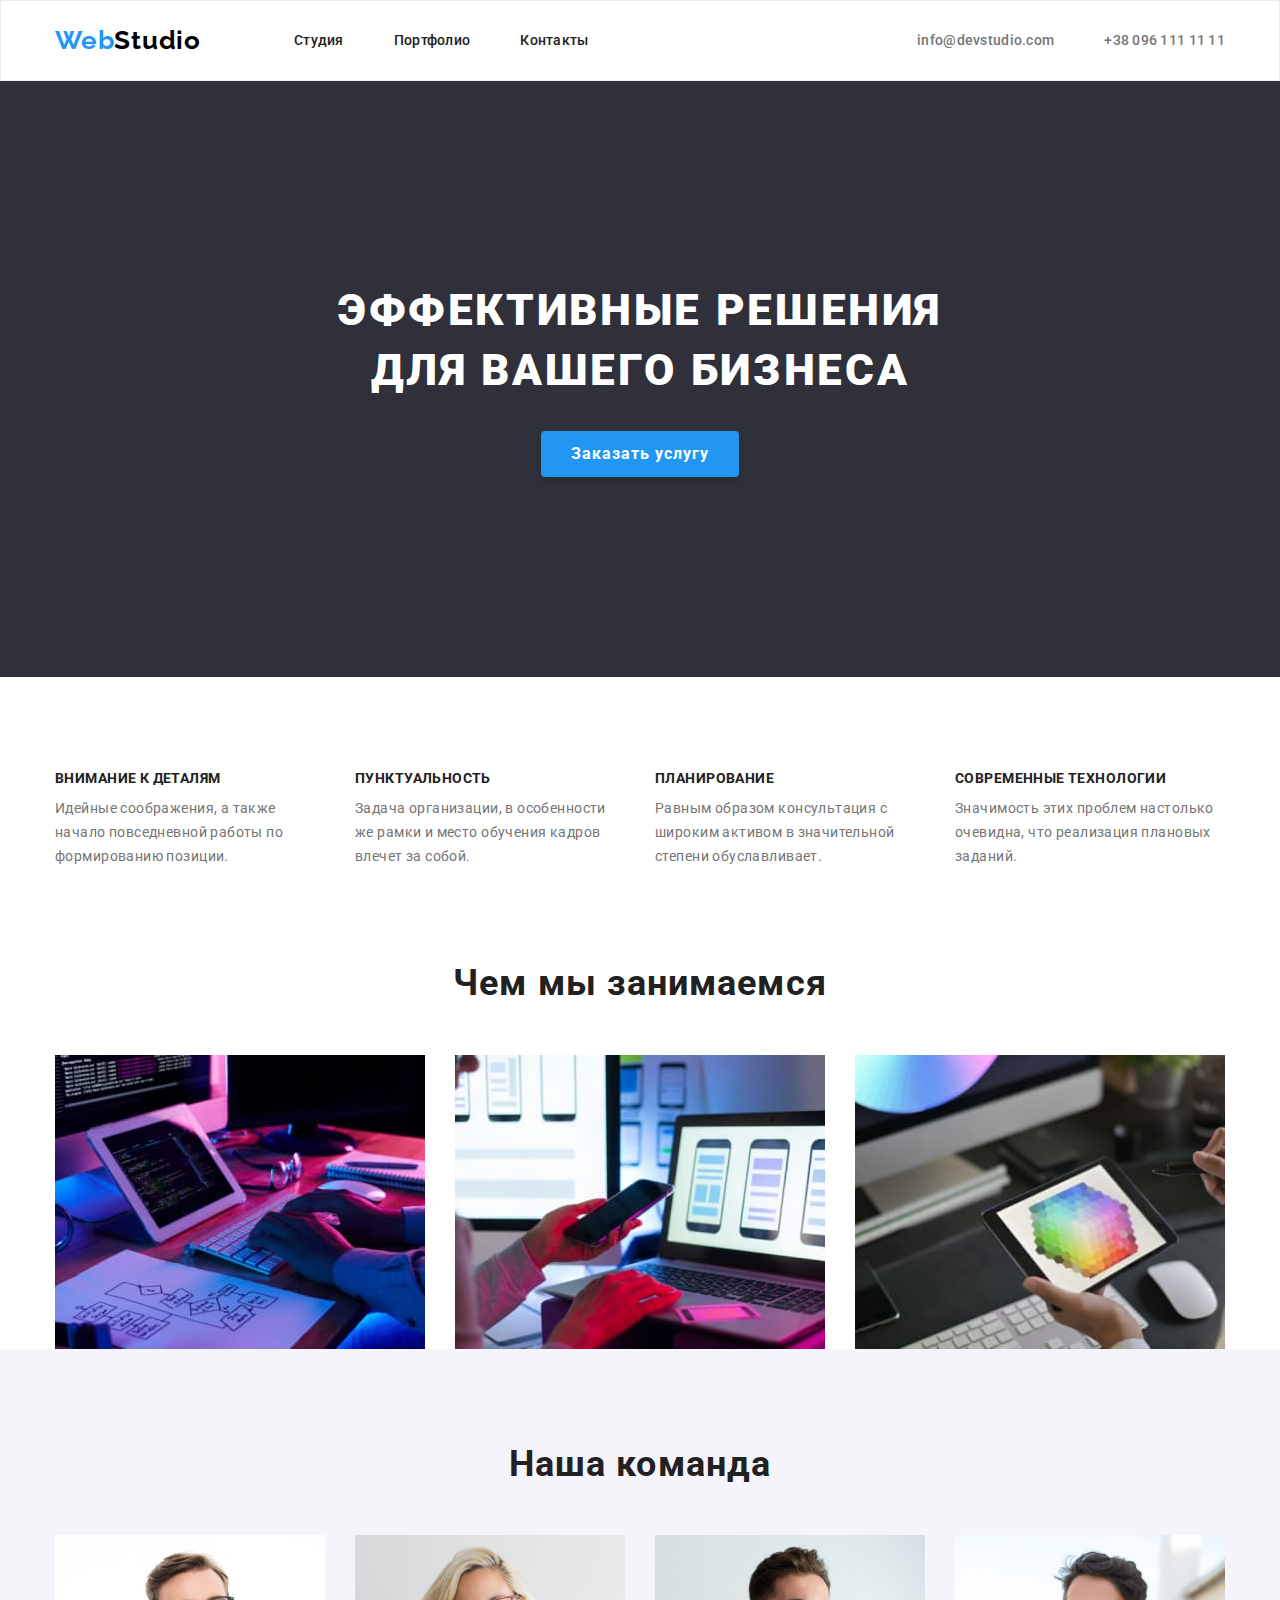
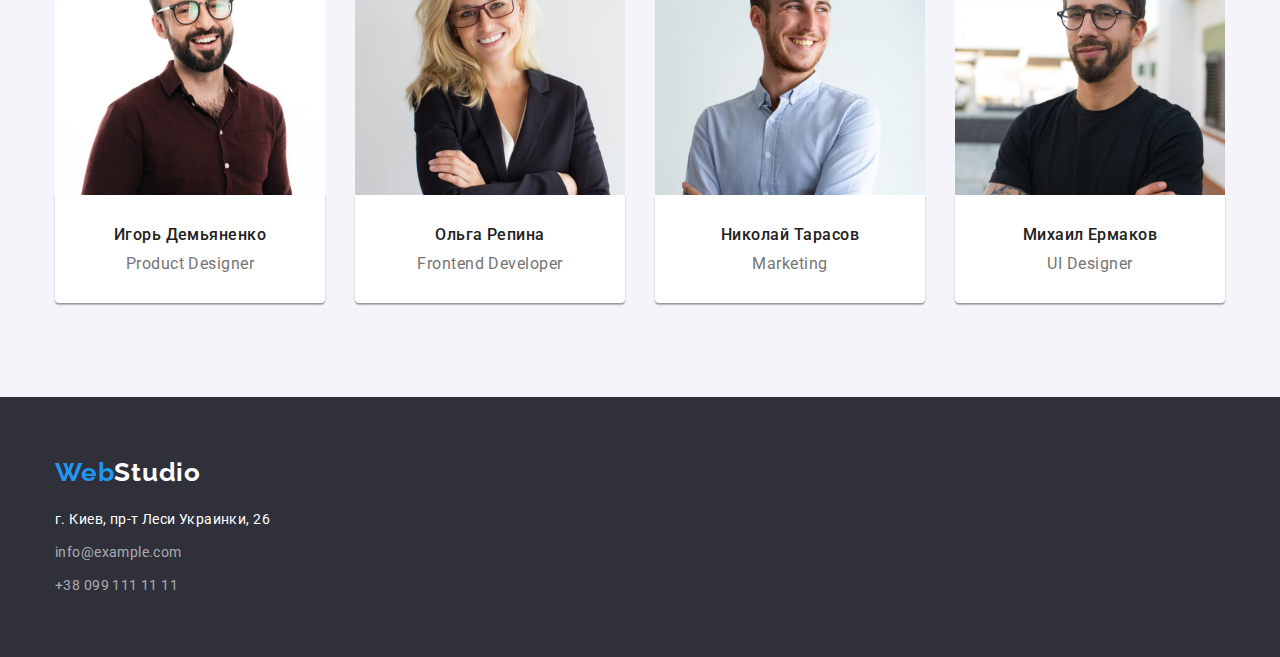
==== commit 9cc542a0: "ДЗ 3 варіант 2" ====
--- a/index.html
+++ b/index.html
@@ -163,7 +163,7 @@
             <a class="link logo" href="WebStudio" lang="en">Web<span class="logolight">Studio</span></a>
             <address>
                 <ul class="list adress-footer">
-                    <li>
+                    <li class="adress-footer-map">
                         <a class="link-footer adress"
                         href="https://goo.gl/maps/aPMMfaf2fwCcFUGt7"
                         target="_blank" 
@@ -171,10 +171,10 @@
                         г. Киев, пр-т Леси Украинки, 26
                     </a>
                     </li>
-                    <li>
+                    <li class="email-footer">
                         <a class="link connection" href="mailto:info@example.com">info@example.com</a>
                     </li>
-                    <li>
+                    <li class="tel-footer">
                         <a class="link connection" href="tel:+380991111111">+38 099 111 11 11</a>
                     </li>
                 </ul>
--- a/css/styles.css
+++ b/css/styles.css
@@ -60,7 +60,7 @@
     justify-content: space-between;
 }
 .page-header {
-
+    border: 1px solid #ECECEC;
 }
 
 .pege-nav {
@@ -149,9 +149,7 @@
     letter-spacing: 0.06em;
     text-transform: uppercase;
     color: #FFFFFF;
-    padding-bottom: 30px;
     width: 696px;
-    height: 120px;
     margin: 0 auto;
     display: block;
     
@@ -184,7 +182,7 @@
 /*===============DESCRIPTION==========*/
 .section-description {
 padding-top: 94px;
-padding-bottom: 94px;
+
 }
 .description {
     display: flex;
@@ -192,6 +190,7 @@
 }
 .block-description {
     flex-basis: calc ((100%-90px)/4);
+    width: 270px;
 }
 .text-description {
     font-weight: 400;
@@ -215,7 +214,6 @@
 /*================WORKING=============*/
 .section-working {
     padding-top: 94px;
-    padding-bottom: 94px;
 }
 .foto-work {
     display: flex;
@@ -230,10 +228,9 @@
 
 /*===========COLLECTIVE===============*/
 .collective-section {
-    padding-top: 186px;
+    padding-top: 94px;
     padding-bottom: 94px;
     background: #F5F4FA;
-
 }
 
 .name {
@@ -274,6 +271,10 @@
 }
 .collective-name-profession {
     padding-top: 30px;
+    padding-bottom: 30px;
+    background: #FFFFFF;
+    box-shadow: 0px 1px 3px rgba(0, 0, 0, 0.12), 0px 1px 1px rgba(0, 0, 0, 0.14), 0px 2px 1px rgba(0, 0, 0, 0.2);
+    border-radius: 0px 0px 4px 4px;
 }
 /*===========/COLLECTIVE===============*/
 
@@ -295,8 +296,8 @@
     font-family: 'Roboto', sans-serif;
     padding-top: 6px;
     padding-bottom: 6px;
-    padding-left: 32px;
-    padding-right: 32px;
+    padding-left: 22px;
+    padding-right: 22px;
     font-weight: 500;
     font-size: 16px;
     line-height: 1.63;
@@ -306,8 +307,7 @@
     background: #F5F4FA;
     box-shadow: 0px 3px 1px rgba(0, 0, 0, 0.1), 0px 1px 2px rgba(0, 0, 0, 0.08), 0px 2px 2px rgba(0, 0, 0, 0.12);
     border-radius: 4px;
-   border: 0 solid;
-
+    border: 0 solid;
  }
  .gallery-btn:hover,
  .gallery-btn:focus {
@@ -318,15 +318,15 @@
     display: flex;
     justify-content: center;
     gap: 8px;
-    margin-bottom: 34px;
+    margin-bottom: 50px;
     flex-basis: auto;
 }
 .gallery-foto-project {
     padding-top: 20px;
     padding-bottom: 20px;
     padding-left: 24px;
-
-    border: 1px solid #ccc;
+    background: #FFFFFF;
+    border: 1px solid #EEEEEE;
 
 }
  .project {
@@ -375,6 +375,7 @@
     line-height: 1.71;
     letter-spacing: 0.03em;
     color: #FFFFFF;
+    
 }
 
 .connection {
@@ -386,14 +387,23 @@
     color: rgba(255, 255, 255, 0.6);
 }
 .link-footer {
-    padding-bottom: 9px;
+    text-decoration: none;
+    margin-top: 20px;
 }
 .adress-footer {
     display: flex;
     flex-direction:column;
-}
-.logo-footer {
-    margin-bottom: 20px;
+
+}
+
+.adress-footer-map {
+    margin-top: 20px;
+}
+.email-footer {
+    margin-top: 9px;
+}
+.tel-footer {
+    margin-top: 9px;
 }
 /*=================/FOOTER========*/
 
